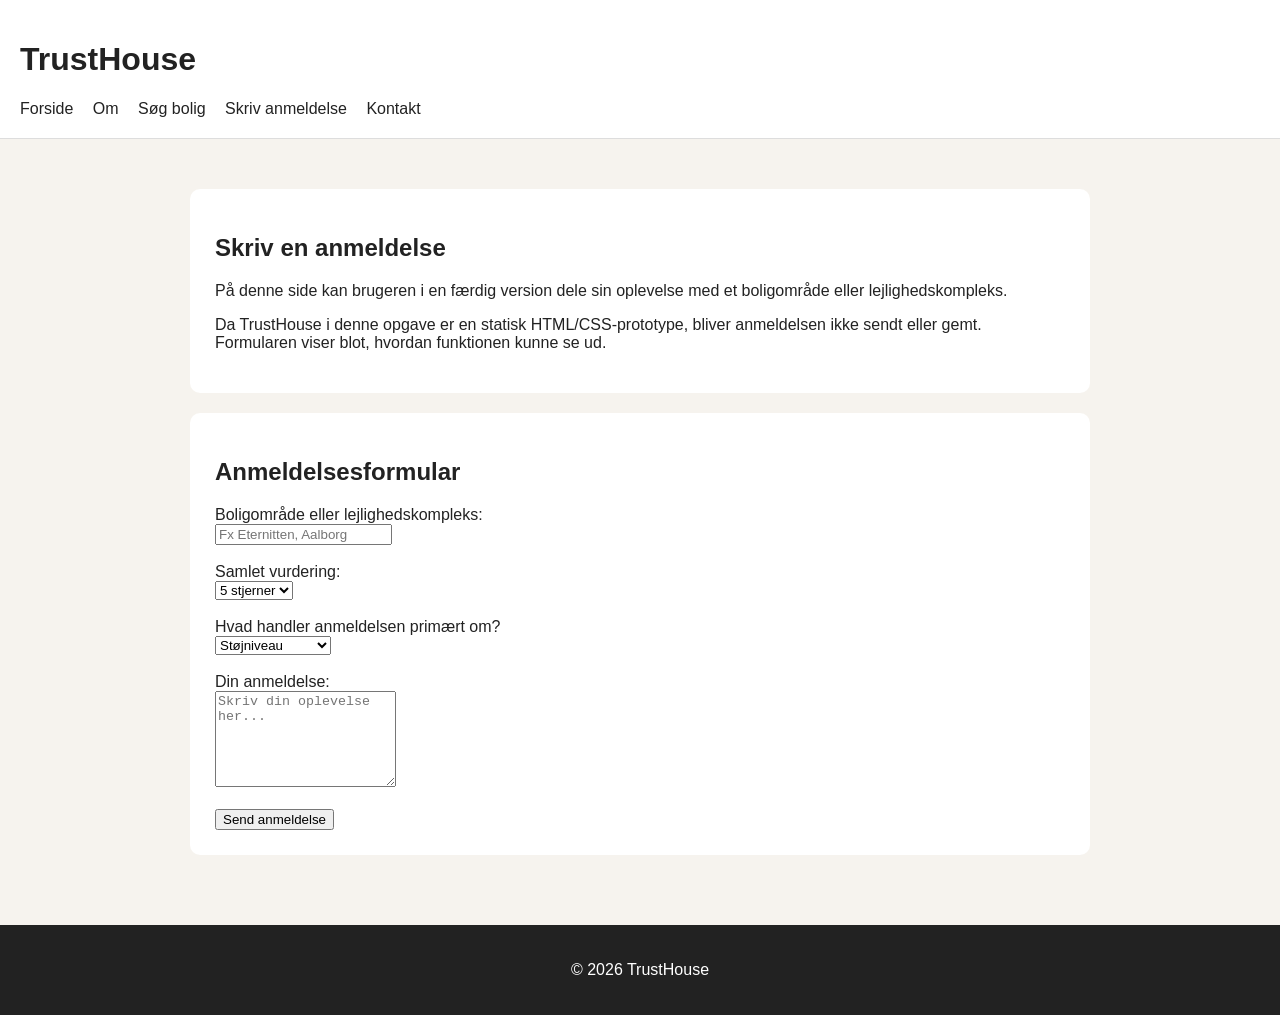
==== anmeldelse.html @ f0b7db66 "Tilføj anmeldelsesside" ====
<!DOCTYPE html>
<html lang="da">
<head>
  <meta charset="UTF-8">
  <title>Skriv anmeldelse - TrustHouse</title>
  <link rel="stylesheet" href="style.css">
</head>
<body>

  <header>
    <h1>TrustHouse</h1>

    <nav>
      <a href="index.html">Forside</a>
      <a href="om.html">Om</a>
      <a href="soeg.html">Søg bolig</a>
      <a href="anmeldelse.html">Skriv anmeldelse</a>
      <a href="kontakt.html">Kontakt</a>
    </nav>
  </header>

  <main>
    <section>
      <h2>Skriv en anmeldelse</h2>
      <p>
        På denne side kan brugeren i en færdig version dele sin oplevelse
        med et boligområde eller lejlighedskompleks.
      </p>

      <p>
        Da TrustHouse i denne opgave er en statisk HTML/CSS-prototype, bliver
        anmeldelsen ikke sendt eller gemt. Formularen viser blot, hvordan
        funktionen kunne se ud.
      </p>
    </section>

    <section>
      <h2>Anmeldelsesformular</h2>

      <form>
        <label for="sted">Boligområde eller lejlighedskompleks:</label><br>
        <input type="text" id="sted" name="sted" placeholder="Fx Eternitten, Aalborg">
        <br><br>

        <label for="rating">Samlet vurdering:</label><br>
        <select id="rating" name="rating">
          <option>5 stjerner</option>
          <option>4 stjerner</option>
          <option>3 stjerner</option>
          <option>2 stjerner</option>
          <option>1 stjerne</option>
        </select>
        <br><br>

        <label for="kategori">Hvad handler anmeldelsen primært om?</label><br>
        <select id="kategori" name="kategori">
          <option>Støjniveau</option>
          <option>Tryghed</option>
          <option>Vedligeholdelse</option>
          <option>Naboskab</option>
          <option>Beliggenhed</option>
          <option>Fællesfaciliteter</option>
        </select>
        <br><br>

        <label for="tekst">Din anmeldelse:</label><br>
        <textarea id="tekst" name="tekst" rows="6" placeholder="Skriv din oplevelse her..."></textarea>
        <br><br>

        <button type="submit">Send anmeldelse</button>
      </form>
    </section>
  </main>

  <footer>
    <p>© 2026 TrustHouse</p>
  </footer>

</body>
</html>
---- style.css ----
body {
  font-family: Arial, sans-serif;
  margin: 0;
  background-color: #f6f3ee;
  color: #222;
}

header {
  background-color: white;
  padding: 20px;
  border-bottom: 1px solid #ddd;
}

nav a {
  margin-right: 15px;
  color: #222;
  text-decoration: none;
}

nav a:hover {
  text-decoration: underline;
}

main {
  max-width: 900px;
  margin: 30px auto;
  padding: 20px;
}

section {
  background-color: white;
  padding: 25px;
  margin-bottom: 20px;
  border-radius: 10px;
}

footer {
  text-align: center;
  background-color: #222;
  color: white;
  padding: 20px;
}
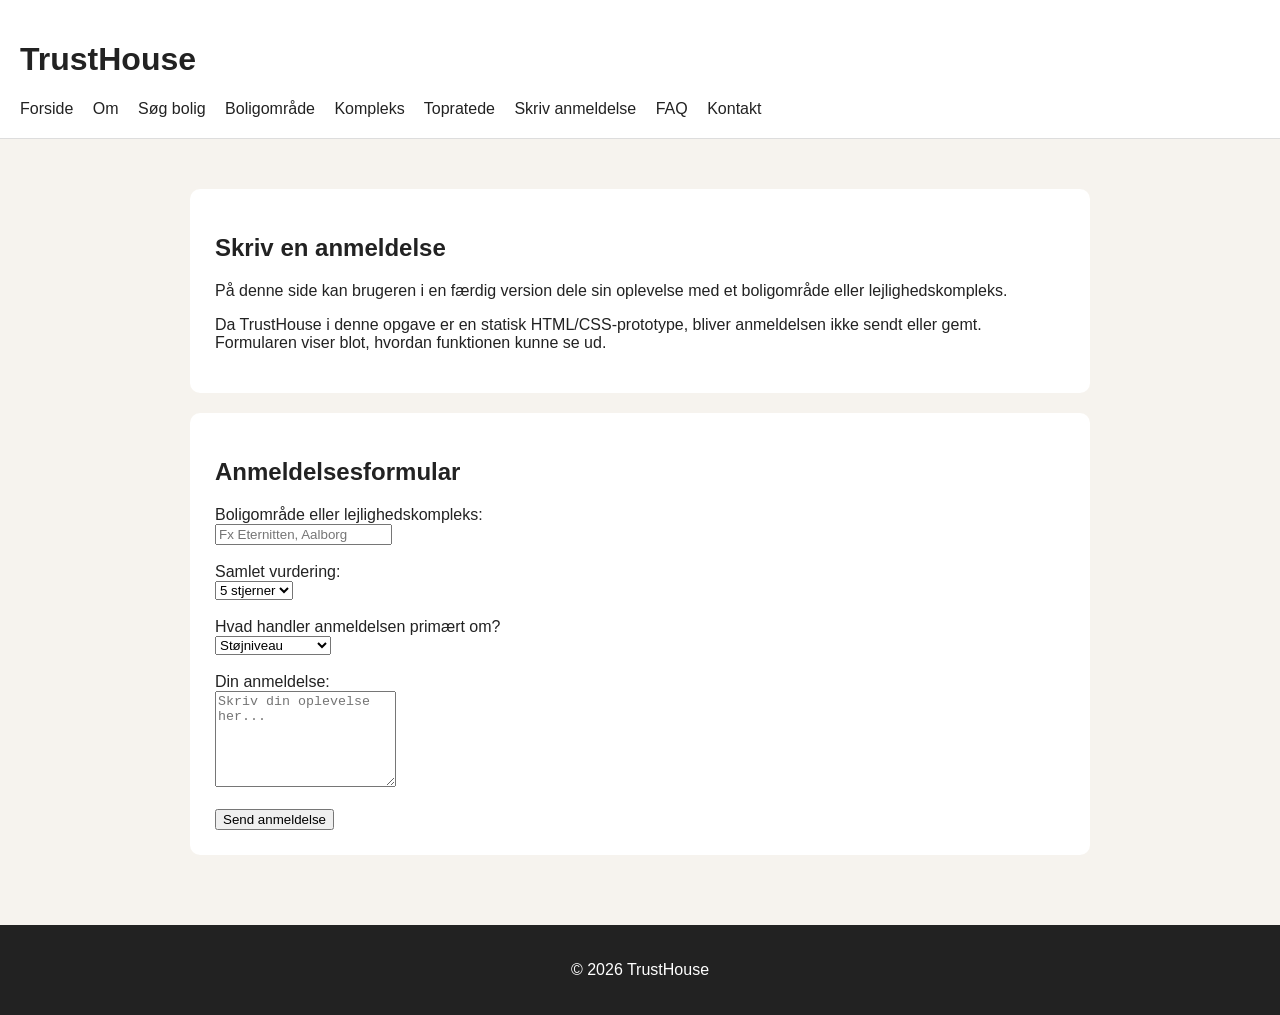
==== commit 5a54718c: "opdater navigation på alle sider" ====
--- a/anmeldelse.html
+++ b/anmeldelse.html
@@ -11,11 +11,16 @@
     <h1>TrustHouse</h1>
 
     <nav>
-      <a href="index.html">Forside</a>
-      <a href="om.html">Om</a>
-      <a href="soeg.html">Søg bolig</a>
-      <a href="anmeldelse.html">Skriv anmeldelse</a>
-      <a href="kontakt.html">Kontakt</a>
+        <a href="index.html">Forside</a>
+        <a href="om.html">Om</a>
+        <a href="soeg.html">Søg bolig</a>
+        <a href="boligomraade.html">Boligområde</a>
+        <a href="kompleks.html">Kompleks</a>
+        <a href="toprated.html">Topratede</a>
+        <a href="anmeldelse.html">Skriv anmeldelse</a>
+        <a href="faq.html">FAQ</a>
+        <a href="kontakt.html">Kontakt</a>
+
     </nav>
   </header>
 
